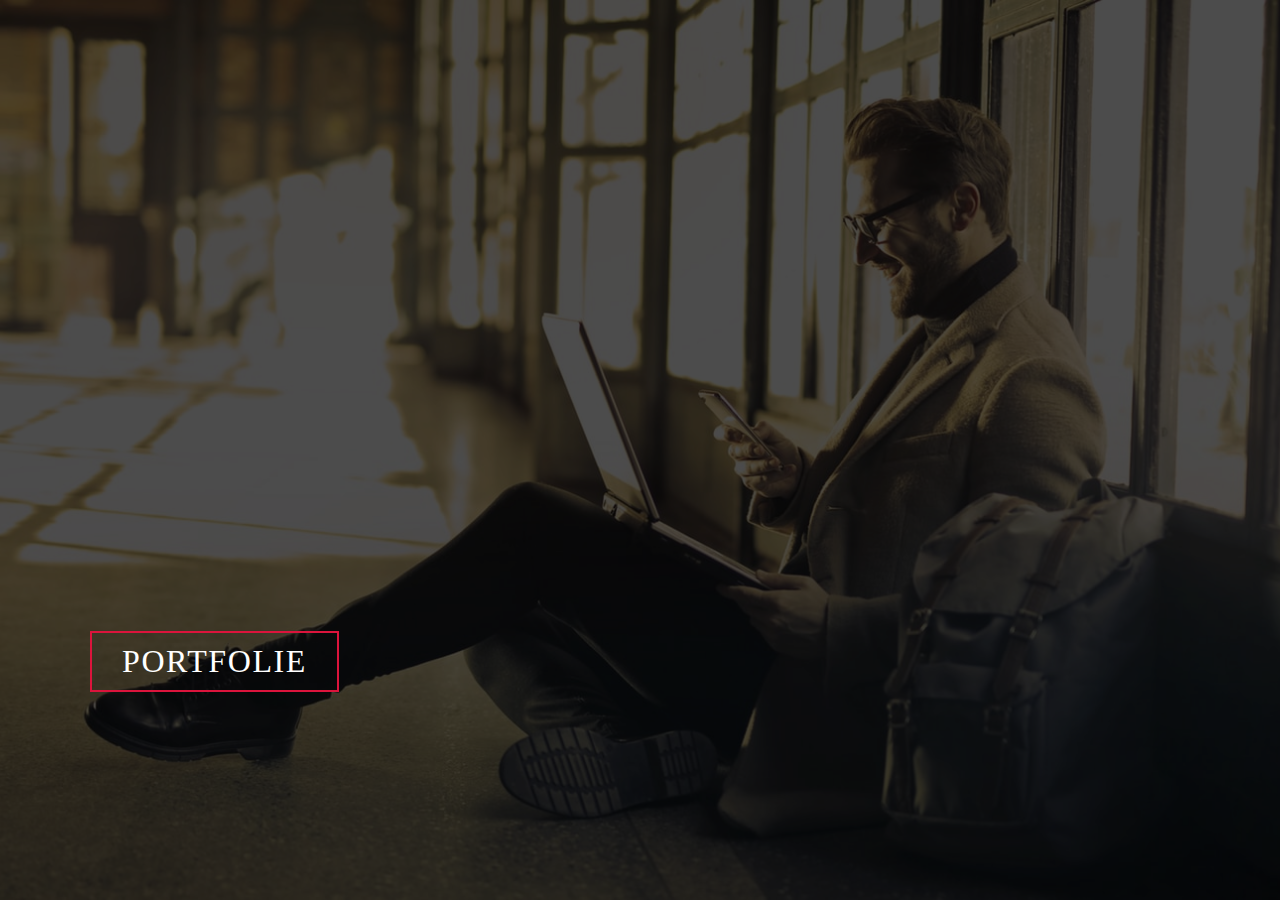
==== index.html @ 18c3d0a2 "update" ====
<!DOCTYPE html>
<html>
    <head>
        <meta charset="utf-8">
        <meta http-equiv="X-UA-Compatible" content="IE=edge">
        <title>Khizer Khan - Main Page</title>
        <meta name="description" content="">
        <meta name="viewport" content="width=device-width, initial-scale=1">
        <link rel="stylesheet" href="css/style.css">
    </head>
    <body>
    <main>

        <section id="hero">
            <div class="hero container">
            <div>
            <h1>Hej, <span></span></h1>    
            <h1>Mit navn er <span></span></h1>    
            <h1>Khizer Khan <span></span></h1>  
           <a href="html/PortfoliePage.html" type="button" class="cta">Portfolie</a>
                
                
                
                
                </div>
            
            </div>
            
            
            </section>

    </main>

    <footer></footer>
        
        <script src="" async defer></script>
    </body>
</html>
---- css/style.css ----
/* Google-fonts: */ 
@import url('https://fonts.googleapis.com/css2?family=Montserrat:wght@300&display=swap');


/* CSS-variables for colors and typographys: */ 


*{
 box-sizing: border-box;   

}

body{
margin: 0;
padding: 0;    
}

a{
    text-decoration: none;
    }
    
    
    
    
    .container{
    min-height: 100vh;
    width: 100%;
    display: flex;
    align-items: center;
    justify-content: center;
    }
    
    #hero{
    background-image: url(../images/hero-bg.png);
    background-size: cover;
    background-position: top center;
    position: relative;
    z-index: 1;
    }
    
    #hero::after{
    position: absolute;
    left: 0;
    top: 0;
    height: 100%;
    width: 100%;
    background-color: black;
    content: '';
    opacity: 0.7;
    z-index: -1;
    }
    
    #hero .hero{
    max-width: 1200px;
    margin: 0 auto;
    padding: 0 50px;
    justify-content: flex-start;
    }
    
    #hero h1{
    display: block;
    width: fit-content;
    font-size: 4rem;
    position: relative;
    color: transparent;
    animation: text_reveal 5s ease forwards;
    animation-delay: 1s;
    }
    
    #hero h1:nth-child(1){
    animation-delay: 1s;  
    }
    
    #hero h1:nth-child(2){
    animation-delay: 2s;    
    }
    
    #hero h1:nth-child(3){
    animation: text_reveal_name .5s ease forwards;
    animation-delay: 3s; 
    
    }
    
    #hero h1 span{
    position: absolute;
    top: 0;
    left: 0;
    height: 100%;
    width: 0;
    background-color: crimson;
    animation: text_reveal_box 1s ease;
    animation-delay: .5s;
    }
    
    #hero h1:nth-child(1) span{
    animation-delay: .5s;
    }
    
    #hero h1:nth-child(2) span{
    animation-delay: 1.5s;
    }
    
    #hero h1:nth-child(3) span{
    animation-delay: 2.5s;
    }
    
    #hero .cta{
    display: inline-block;
    padding: 10px 30px;
    color: white;
    background-color: transparent;
    border: 2px solid crimson;
    font-size: 2rem;
    letter-spacing: .1rem;
    text-transform: uppercase;
    margin-top: 30px;
    transition: .3s ease background-color;
    transition-property: background-color, color;
    }
    
    #hero .cta:hover{
    color: white;
    background-color: crimson;
    }
    
    
    @keyframes text_reveal_box{
        50%{
        width: 100%;
        left: 0;
        }    
        
        100%{
        width: 0;
        left: 100%;
        }
    }
    
    @keyframes text_reveal{
        100%{
        color: white;
        }    
    }
    
    @keyframes text_reveal_name{
        100%{
        color: crimson;
        font-weight: 500;
        }    
    }
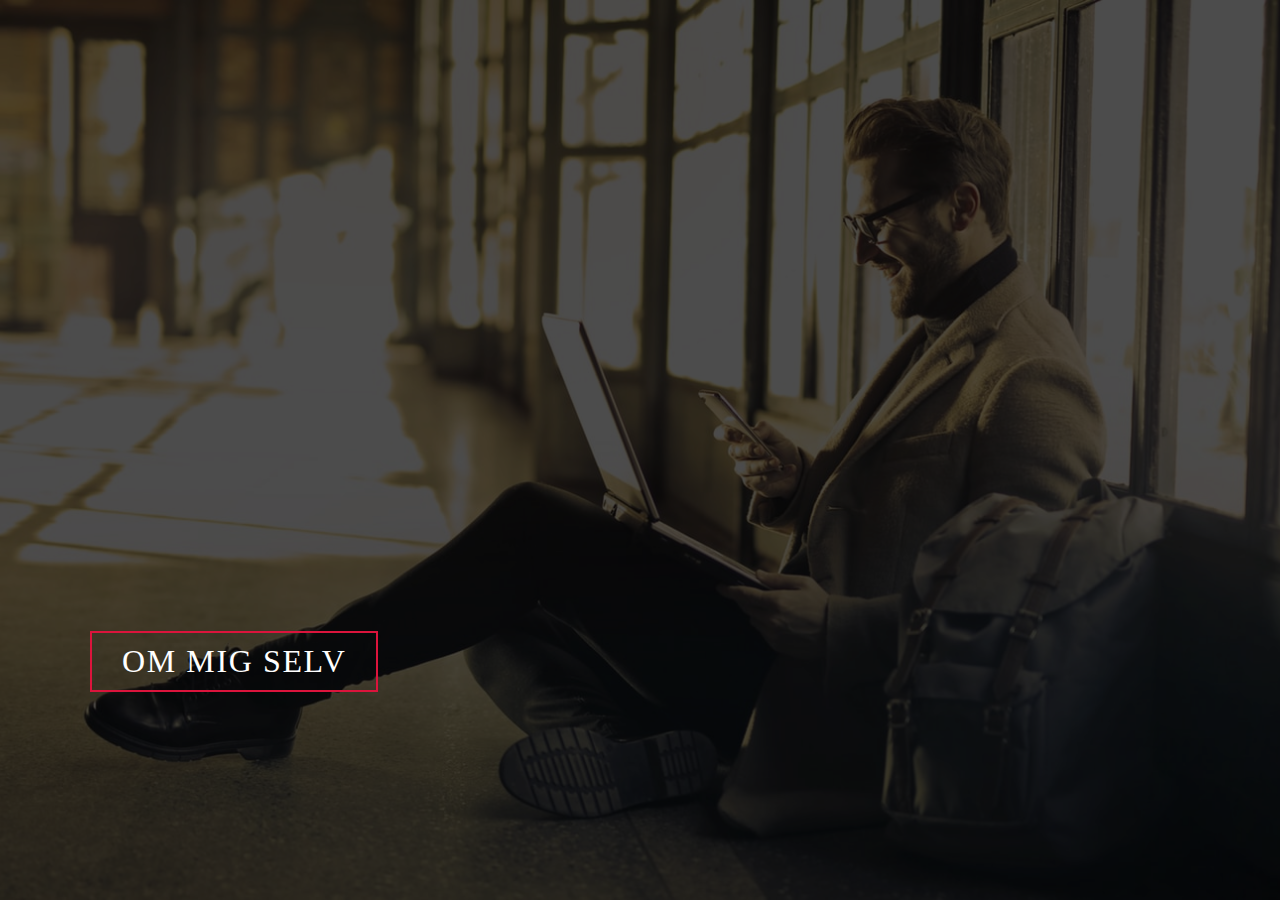
==== commit 35e84725: "Update" ====
--- a/index.html
+++ b/index.html
@@ -17,7 +17,7 @@
             <h1>Hej, <span></span></h1>    
             <h1>Mit navn er <span></span></h1>    
             <h1>Khizer Khan <span></span></h1>  
-           <a href="html/PortfoliePage.html" type="button" class="cta">Portfolie</a>
+           <a href="html/PortfoliePage.html" type="button" class="cta">Om mig selv</a>
                 
                 
                 
--- a/css/style.css
+++ b/css/style.css
@@ -4,6 +4,15 @@
 
 /* CSS-variables for colors and typographys: */ 
 
+
+
+/* Media qurires:
+
+@media only screen and (min-width: 1024px) {}
+@media only screen and (min-width:768px) and (max-width:1023px) {}
+@media screen and (max-width:767px){}
+
+    @media screen and (max-width:500px){} */
 
 *{
  box-sizing: border-box;   
@@ -15,6 +24,7 @@
 padding: 0;    
 }
 
+@media only screen and (min-width: 1024px) {
 a{
     text-decoration: none;
     }
@@ -149,4 +159,423 @@
         }    
     }
     
-
+}
+
+@media only screen and (min-width:768px) and (max-width:1023px) { 
+
+    a{
+        text-decoration: none;
+        }
+        
+        
+        
+        
+        .container{
+        min-height: 100vh;
+        width: 100%;
+        display: flex;
+        align-items: center;
+        justify-content: center;
+        }
+        
+        #hero{
+        background-image: url(../images/hero-bg.png);
+        background-size: cover;
+        background-position: top center;
+        position: relative;
+        z-index: 1;
+        }
+        
+        #hero::after{
+        position: absolute;
+        left: 0;
+        top: 0;
+        height: 100%;
+        width: 100%;
+        background-color: black;
+        content: '';
+        opacity: 0.7;
+        z-index: -1;
+        }
+        
+        #hero .hero{
+        max-width: 1200px;
+        margin: 0 auto;
+        padding: 0 50px;
+        justify-content: flex-start;
+        }
+        
+        #hero h1{
+        display: block;
+        width: fit-content;
+        font-size: 2.5rem;
+        position: relative;
+        color: transparent;
+        animation: text_reveal 5s ease forwards;
+        animation-delay: 1s;
+        }
+        
+        #hero h1:nth-child(1){
+        animation-delay: 1s;  
+        }
+        
+        #hero h1:nth-child(2){
+        animation-delay: 2s;    
+        }
+        
+        #hero h1:nth-child(3){
+        animation: text_reveal_name .5s ease forwards;
+        animation-delay: 3s; 
+        
+        }
+        
+        #hero h1 span{
+        position: absolute;
+        top: 0;
+        left: 0;
+        height: 100%;
+        width: 0;
+        background-color: crimson;
+        animation: text_reveal_box 1s ease;
+        animation-delay: .5s;
+        }
+        
+        #hero h1:nth-child(1) span{
+        animation-delay: .5s;
+        }
+        
+        #hero h1:nth-child(2) span{
+        animation-delay: 1.5s;
+        }
+        
+        #hero h1:nth-child(3) span{
+        animation-delay: 2.5s;
+        }
+        
+        #hero .cta{
+        display: inline-block;
+        padding: 10px 30px;
+        color: white;
+        background-color: transparent;
+        border: 2px solid crimson;
+        font-size: 1.5rem;
+        letter-spacing: .1rem;
+        text-transform: uppercase;
+        margin-top: 30px;
+        transition: .3s ease background-color;
+        transition-property: background-color, color;
+        }
+        
+        #hero .cta:hover{
+        color: white;
+        background-color: crimson;
+        }
+        
+        
+        @keyframes text_reveal_box{
+            50%{
+            width: 100%;
+            left: 0;
+            }    
+            
+            100%{
+            width: 0;
+            left: 100%;
+            }
+        }
+        
+        @keyframes text_reveal{
+            100%{
+            color: white;
+            }    
+        }
+        
+        @keyframes text_reveal_name{
+            100%{
+            color: crimson;
+            font-weight: 500;
+            }    
+        }
+
+
+}
+
+
+@media screen and (max-width:767px){ 
+
+    a{
+        text-decoration: none;
+        }
+        
+        
+        
+        
+        .container{
+        min-height: 100vh;
+        width: 100%;
+        display: flex;
+        align-items: center;
+        justify-content: center;
+        }
+        
+        #hero{
+        background-image: url(../images/hero-bg.png);
+        background-size: cover;
+        background-position: top center;
+        position: relative;
+        z-index: 1;
+        }
+        
+        #hero::after{
+        position: absolute;
+        left: 0;
+        top: 0;
+        height: 100%;
+        width: 100%;
+        background-color: black;
+        content: '';
+        opacity: 0.7;
+        z-index: -1;
+        }
+        
+        #hero .hero{
+        max-width: 1200px;
+        margin: 0 auto;
+        padding: 0 50px;
+        justify-content: flex-start;
+        }
+        
+        #hero h1{
+        display: block;
+        width: fit-content;
+        font-size: 2rem;
+        position: relative;
+        color: transparent;
+        animation: text_reveal 5s ease forwards;
+        animation-delay: 1s;
+        }
+        
+        #hero h1:nth-child(1){
+        animation-delay: 1s;  
+        }
+        
+        #hero h1:nth-child(2){
+        animation-delay: 2s;    
+        }
+        
+        #hero h1:nth-child(3){
+        animation: text_reveal_name .5s ease forwards;
+        animation-delay: 3s; 
+        
+        }
+        
+        #hero h1 span{
+        position: absolute;
+        top: 0;
+        left: 0;
+        height: 100%;
+        width: 0;
+        background-color: crimson;
+        animation: text_reveal_box 1s ease;
+        animation-delay: .5s;
+        }
+        
+        #hero h1:nth-child(1) span{
+        animation-delay: .5s;
+        }
+        
+        #hero h1:nth-child(2) span{
+        animation-delay: 1.5s;
+        }
+        
+        #hero h1:nth-child(3) span{
+        animation-delay: 2.5s;
+        }
+        
+        #hero .cta{
+        display: inline-block;
+        padding: 10px 30px;
+        color: white;
+        background-color: transparent;
+        border: 2px solid crimson;
+        font-size: 1rem;
+        letter-spacing: .1rem;
+        text-transform: uppercase;
+        margin-top: 30px;
+        transition: .3s ease background-color;
+        transition-property: background-color, color;
+        }
+        
+        #hero .cta:hover{
+        color: white;
+        background-color: crimson;
+        }
+        
+        
+        @keyframes text_reveal_box{
+            50%{
+            width: 100%;
+            left: 0;
+            }    
+            
+            100%{
+            width: 0;
+            left: 100%;
+            }
+        }
+        
+        @keyframes text_reveal{
+            100%{
+            color: white;
+            }    
+        }
+        
+        @keyframes text_reveal_name{
+            100%{
+            color: crimson;
+            font-weight: 500;
+            }    
+        }  
+}
+
+
+@media screen and (max-width:500px){
+    a{
+        text-decoration: none;
+        }
+        
+        
+        
+        
+        .container{
+        min-height: 100vh;
+        width: 100%;
+        display: flex;
+        align-items: center;
+        justify-content: center;
+        }
+        
+        #hero{
+        background-image: url(../images/hero-bg.png);
+        background-size: cover;
+        background-position: top center;
+        position: relative;
+        z-index: 1;
+        width: 100%;
+        }
+        
+        #hero::after{
+        position: absolute;
+        left: 0;
+        top: 0;
+        height: 100%;
+        width: 100%;
+        background-color: black;
+        content: '';
+        opacity: 0.7;
+        z-index: -1;
+        }
+        
+        #hero .hero{
+        max-width: 1200px;
+        margin: 0 auto;
+        padding: 0 50px;
+        justify-content: flex-start;
+        }
+        
+        #hero h1{
+        display: block;
+        width: fit-content;
+        font-size: 0.8rem;
+        position: relative;
+        color: transparent;
+        animation: text_reveal 5s ease forwards;
+        animation-delay: 1s;
+        }
+        
+        #hero h1:nth-child(1){
+        animation-delay: 1s;  
+        }
+        
+        #hero h1:nth-child(2){
+        animation-delay: 2s;    
+        }
+        
+        #hero h1:nth-child(3){
+        animation: text_reveal_name .5s ease forwards;
+        animation-delay: 3s; 
+        
+        }
+        
+        #hero h1 span{
+        position: absolute;
+        top: 0;
+        left: 0;
+        height: 100%;
+        width: 0;
+        background-color: crimson;
+        animation: text_reveal_box 1s ease;
+        animation-delay: .5s;
+        }
+        
+        #hero h1:nth-child(1) span{
+        animation-delay: .5s;
+        }
+        
+        #hero h1:nth-child(2) span{
+        animation-delay: 1.5s;
+        }
+        
+        #hero h1:nth-child(3) span{
+        animation-delay: 2.5s;
+        }
+        
+        #hero .cta{
+        display: inline-block;
+        padding: 10px 30px;
+        color: white;
+        background-color: transparent;
+        border: 2px solid crimson;
+        font-size: 0.3rem;
+        letter-spacing: .1rem;
+        text-transform: uppercase;
+        margin-top: 30px;
+        transition: .3s ease background-color;
+        transition-property: background-color, color;
+        }
+        
+        #hero .cta:hover{
+        color: white;
+        background-color: crimson;
+        }
+        
+        
+        @keyframes text_reveal_box{
+            50%{
+            width: 100%;
+            left: 0;
+            }    
+            
+            100%{
+            width: 0;
+            left: 100%;
+            }
+        }
+        
+        @keyframes text_reveal{
+            100%{
+            color: white;
+            }    
+        }
+        
+        @keyframes text_reveal_name{
+            100%{
+            color: crimson;
+            font-weight: 500;
+            }    
+        }  
+
+    
+}
+
+
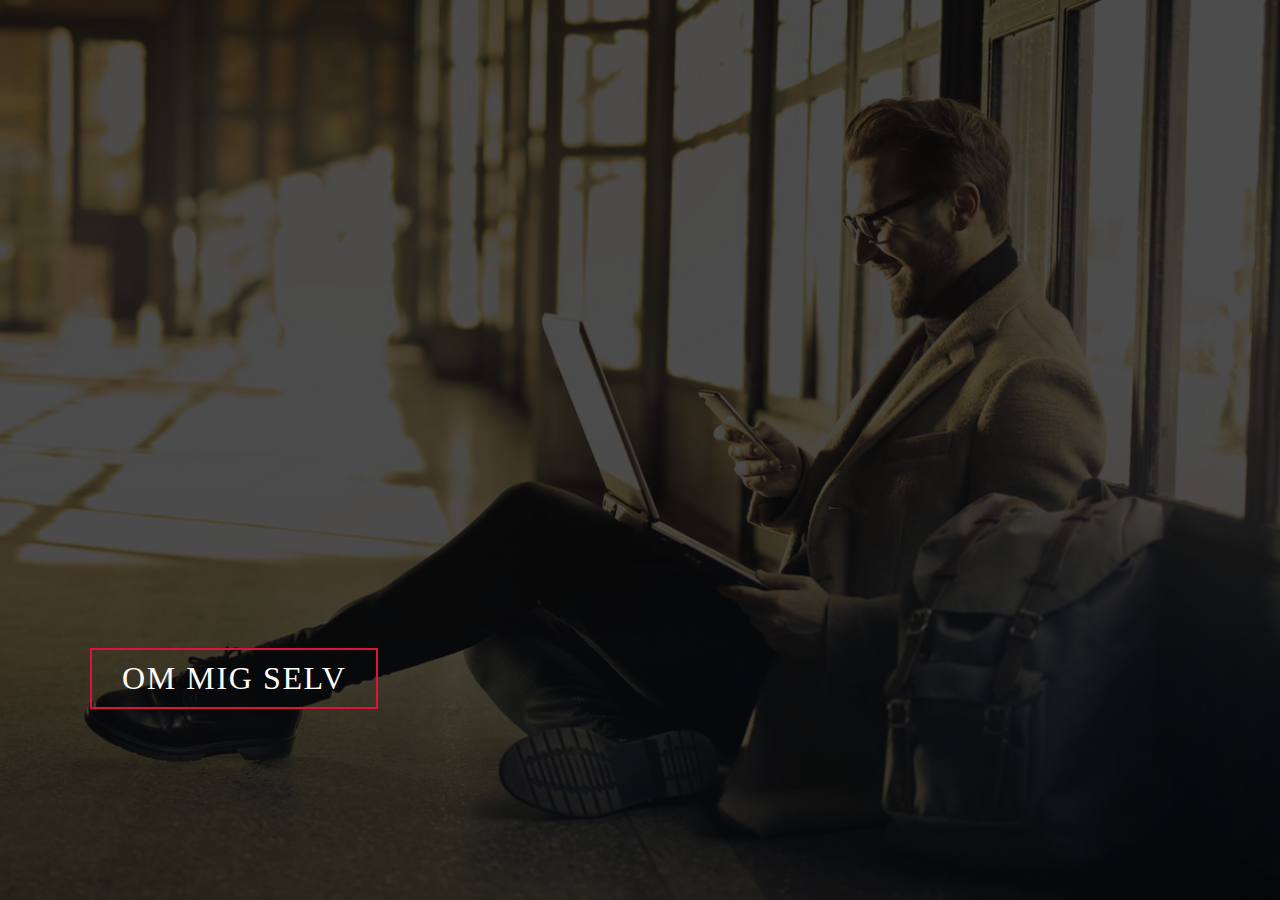
==== commit 786d1e97: "update" ====
--- a/index.html
+++ b/index.html
@@ -14,10 +14,10 @@
         <section id="hero">
             <div class="hero container">
             <div>
-            <h1>Hej, <span></span></h1>    
+            <h1>Hej <span></span></h1>    
             <h1>Mit navn er <span></span></h1>    
             <h1>Khizer Khan <span></span></h1>  
-           <a href="html/PortfoliePage.html" type="button" class="cta">Om mig selv</a>
+           <a href="html/aboutme.html" type="button" class="cta">Om mig selv</a>
                 
                 
                 
@@ -35,4 +35,15 @@
         
         <script src="" async defer></script>
     </body>
-</html>+</html>
+
+
+
+<!-- Aboutme-html færdig på web
+
+Der mangler: Portfolio, datamatiker og multimediedesign. så færdig med denne
+portfolio.
+
+yderigere skal alt tekst og billeder redigeres til mine egne.
+
+-->--- a/css/style.css
+++ b/css/style.css
@@ -1,10 +1,13 @@
 /* Google-fonts: */ 
 @import url('https://fonts.googleapis.com/css2?family=Montserrat:wght@300&display=swap');
+@import url('https://fonts.googleapis.com/css2?family=Playfair+Display:wght@500&display=swap');
 
 
 /* CSS-variables for colors and typographys: */ 
 
-
+:root{
+    --main-header-font: 'Playfair Display', serif;
+    }
 
 /* Media qurires:
 
@@ -75,6 +78,7 @@
     color: transparent;
     animation: text_reveal 5s ease forwards;
     animation-delay: 1s;
+    font-family: var(--main-header-font);
     }
     
     #hero h1:nth-child(1){
